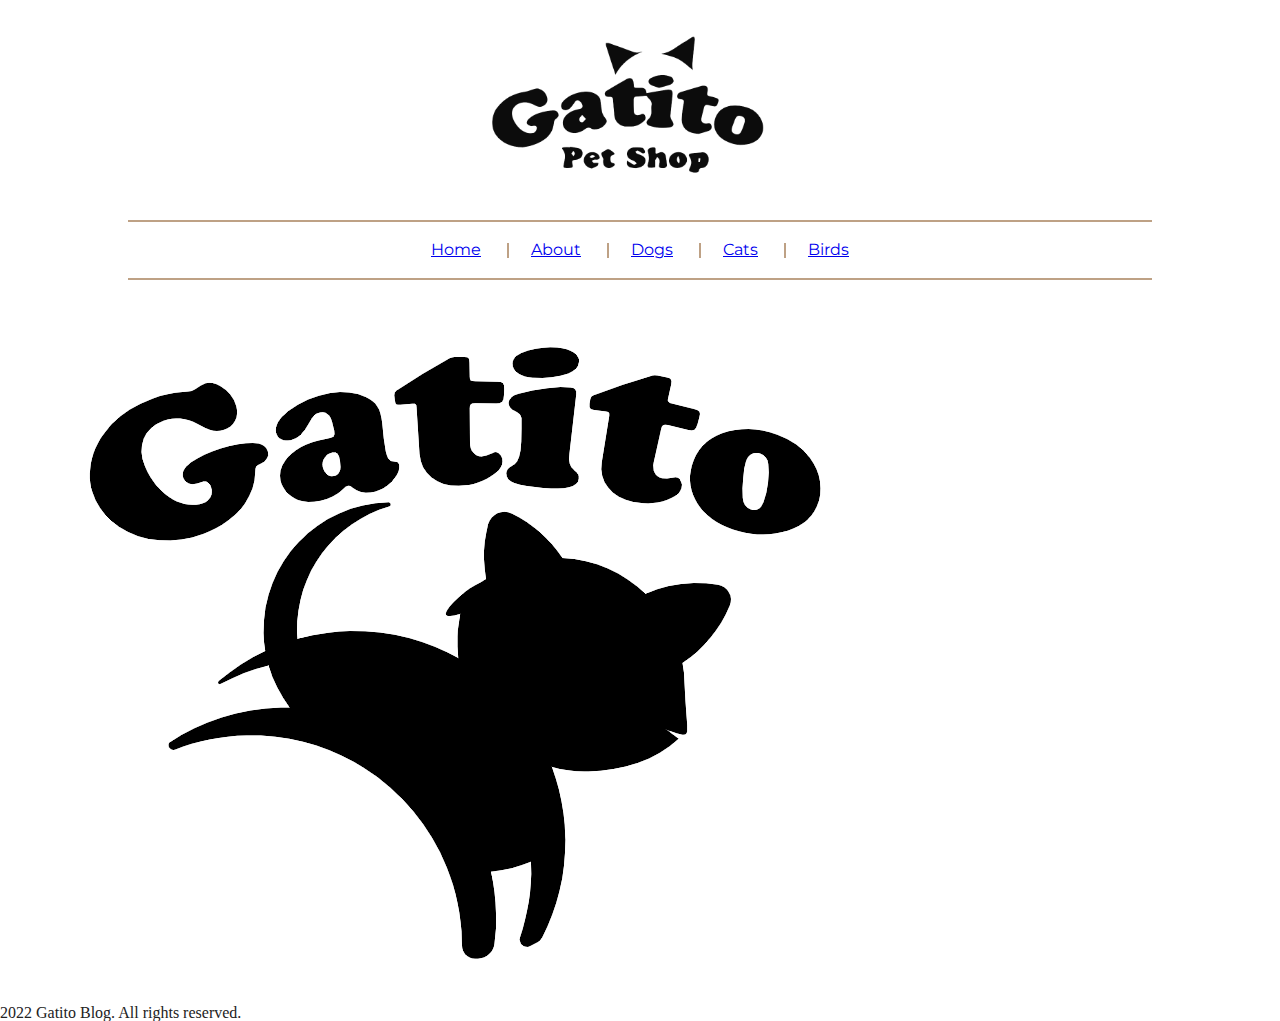
==== index.html @ c3f66294 "Added footer base" ====
<!DOCTYPE html>
<html lang="en">

<head>
  <meta charset="UTF-8">
  <meta http-equiv="X-UA-Compatible" content="IE=edge">
  <meta name="viewport" content="width=device-width, initial-scale=1.0">

  <!-- import Styles -->
  <link rel="stylesheet" href="./css/reset.css">
  <link rel="stylesheet" href="./css/style.css">

  <!-- import Font -->
  <link rel="preconnect" href="https://fonts.googleapis.com">
  <link rel="preconnect" href="https://fonts.gstatic.com" crossorigin>
  <link href="https://fonts.googleapis.com/css2?family=Montserrat:ital,wght@0,400;0,700;1,400;1,700&display=swap"
    rel="stylesheet">

  <title>Gatito Petshop</title>
</head>

<body>
  <!-- Start Header -->
  <header class="gt-header">
    <figure class="gt-header__logo">
      <img src="./assets/img/logo.png" alt="Logo gatito" class="gt-header__img">
    </figure>
    <nav class="gt-header__menu gt-menu">
      <ul class="gt-menu__list">
        <li class="gt-menu__links"><a href="./index.html" class="gt-menu__link">Home</a></li>
        <li class="gt-menu__links"><a href="./index.html" class="gt-menu__link">About</a></li>
        <li class="gt-menu__links"><a href="./index.html" class="gt-menu__link">Dogs</a></li>
        <li class="gt-menu__links"><a href="./index.html" class="gt-menu__link">Cats</a></li>
        <li class="gt-menu__links"><a href="./index.html" class="gt-menu__link">Birds</a></li>
      </ul>
    </nav>
  </header>
  <!-- End Header -->

  <!-- Start Footer -->
  <footer class="gt-footer">
    <img src="./assets/img/footer-logo.png" alt="Footer logo" class="gt-footer__logo">
    <p class="gt-footer__txt">2022 Gatito Blog. All rights reserved.</p>
  </footer>
  <!-- End Footer -->

</body>

</html>
---- css/style.css ----
body {
  background-color: var(--beige-light);
  color: #222222;
}

.gt-header {
  font-family: "Montserrat", sans-serif;
}

.gt-header__logo {
  text-align: center;
}

.gt-header__logo .gt-header__img {
  max-width: 350px;
}

.gt-header__menu .gt-menu__list {
  display: flex;
  justify-content: center;
  border-top: 2px solid #bea185;
  border-bottom: 2px solid #bea185;
  margin: 0 auto;
  width: 80%;
  padding: 20px 0;
}

.gt-header__menu .gt-menu__list .gt-menu__links {
  position: relative;
}

.gt-header__menu .gt-menu__list .gt-menu__links:not(:last-child)::after {
  content: "";
  position: absolute;
  top: 0;
  bottom: 0;
  right: -3px;
  margin: auto;
  height: 15px;
  width: 2px;
  background-color: #bea185;
}

.gt-header__menu .gt-menu__list .gt-menu__links .gt-menu__link {
  padding: 0 25px;
}

.gt-header__menu .gt-menu__list .gt-menu__links .gt-menu__link:hover {
  color: #030eda;
}

/*# sourceMappingURL=style.css.map */
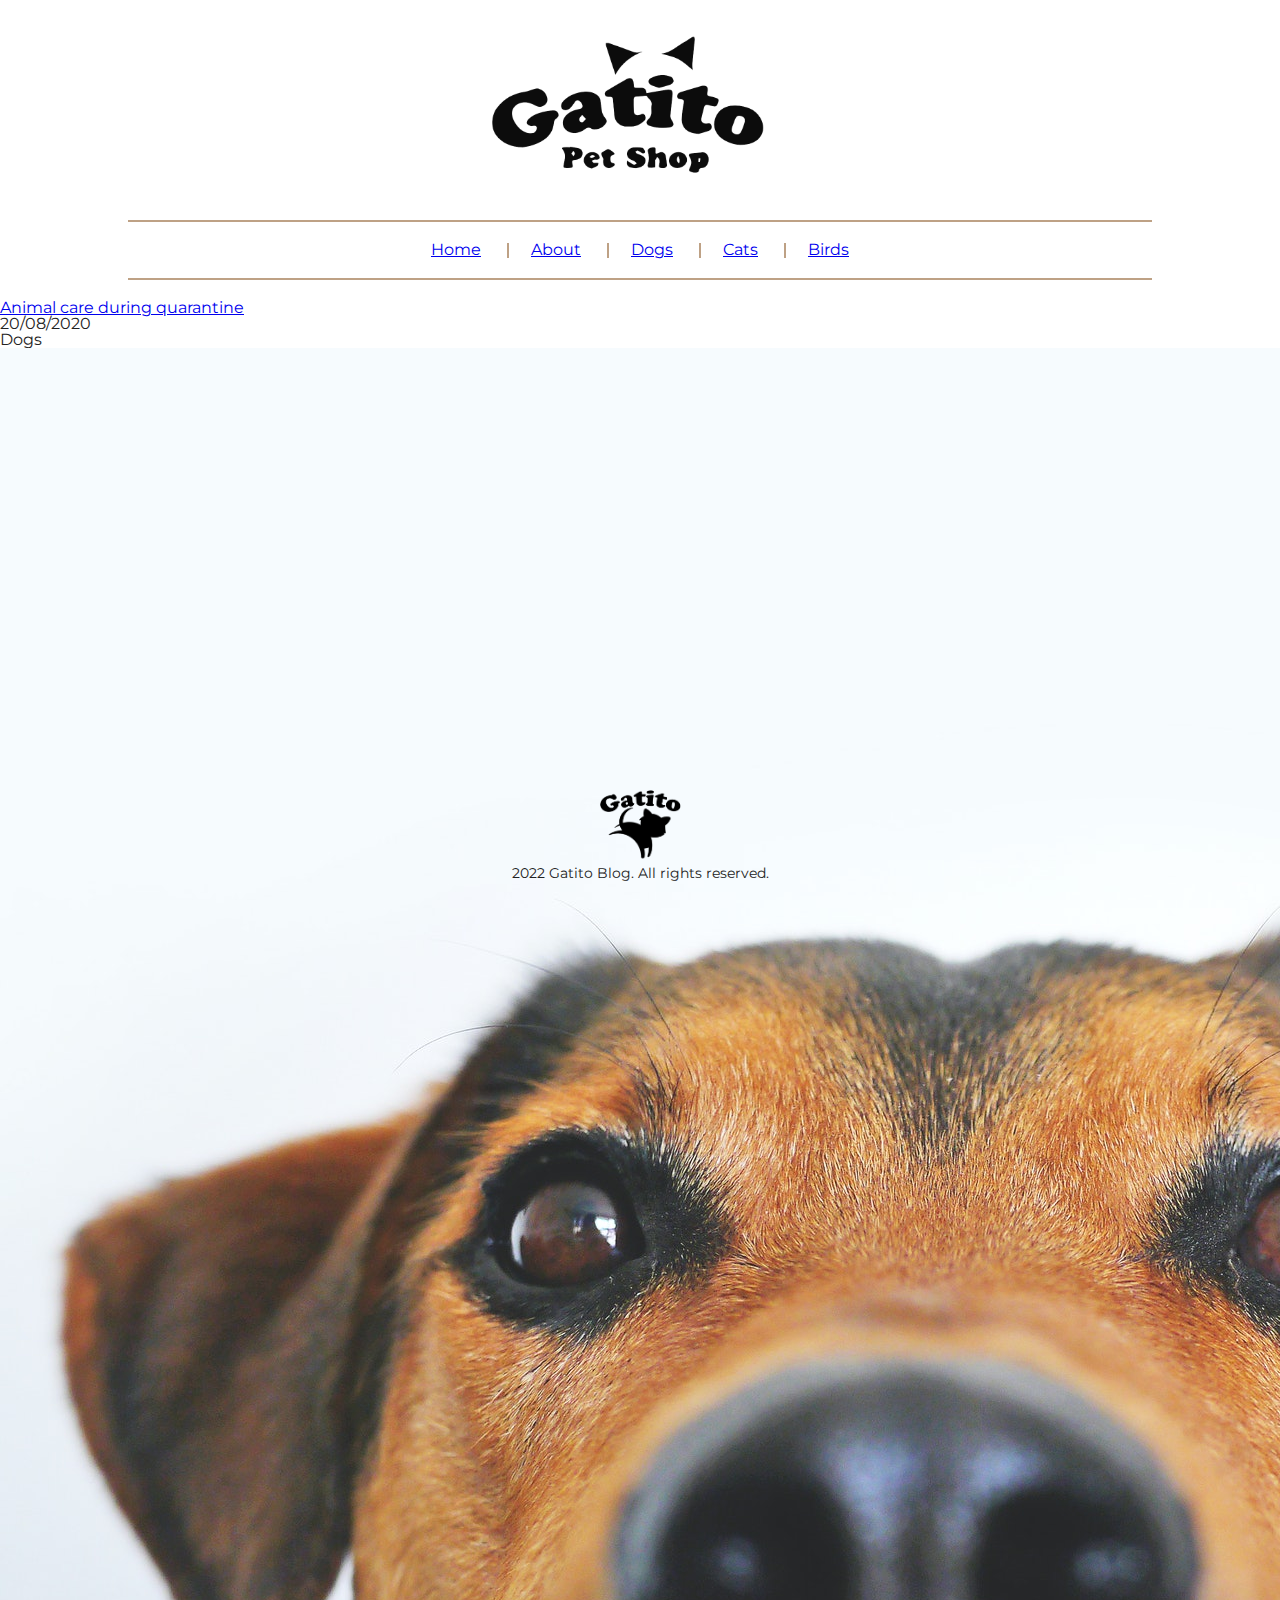
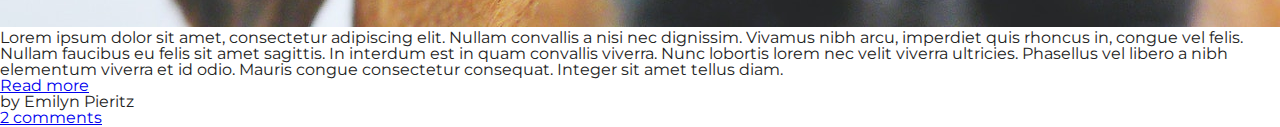
==== commit d5e9f3d0: "Added article html" ====
--- a/index.html
+++ b/index.html
@@ -37,6 +37,33 @@
   </header>
   <!-- End Header -->
 
+  <!-- Start -->
+  <man class="gt-main">
+    <div class="gt-main__content">
+      <article class="gt-main__post">
+        <a href="#" class="gt-main__title">Animal care during quarantine</a>
+        <div class="gt-main__subtitle">
+          <p class="gt-main__date">20/08/2020</p>
+          <p class="gt-main__tag">Dogs</p>
+        </div>
+        <div class="gt-main_details">
+          <img src="./assets/img/dog.jpg" alt="dog" class="gt_main__img">
+          <p class="gt-main__description">Lorem ipsum dolor sit amet, consectetur adipiscing elit. Nullam convallis a nisi nec dignissim. Vivamus nibh arcu, imperdiet quis rhoncus in, congue vel felis. Nullam faucibus eu felis sit amet sagittis. In interdum est in quam convallis viverra. Nunc lobortis lorem nec velit viverra ultricies. Phasellus vel libero a nibh elementum viverra et id odio. Mauris congue consectetur consequat. Integer sit amet tellus diam.</p>
+          <a href="#" class="gt-main__btn">Read more</a>
+          <div class="gt-main__info">
+            <div class="gt-main__author">
+              <p class="gt-main__p">by Emilyn Pieritz</p>
+            </div>
+            <div class="gt-main__comments">
+              <a href="#" class="gt-main__a"> 2 comments</a>
+            </div>
+          </div>
+        </div>
+      </article>
+    </div>
+  </man>
+  <!-- End -->
+
   <!-- Start Footer -->
   <footer class="gt-footer">
     <img src="./assets/img/footer-logo.png" alt="Footer logo" class="gt-footer__logo">
--- a/css/style.css
+++ b/css/style.css
@@ -1,21 +1,22 @@
 body {
   background-color: var(--beige-light);
   color: #222222;
-}
-
-.gt-header {
   font-family: "Montserrat", sans-serif;
 }
 
+/* ----------------
+ ----- HEADER -----
+ ------------------ */
+.gt-header {
+  margin-bottom: 20px;
+}
 .gt-header__logo {
   text-align: center;
 }
-
-.gt-header__logo .gt-header__img {
+.gt-header__img {
   max-width: 350px;
 }
-
-.gt-header__menu .gt-menu__list {
+.gt-header .gt-menu__list {
   display: flex;
   justify-content: center;
   border-top: 2px solid #bea185;
@@ -24,12 +25,10 @@
   width: 80%;
   padding: 20px 0;
 }
-
-.gt-header__menu .gt-menu__list .gt-menu__links {
+.gt-header .gt-menu__links {
   position: relative;
 }
-
-.gt-header__menu .gt-menu__list .gt-menu__links:not(:last-child)::after {
+.gt-header .gt-menu__links:not(:last-child)::after {
   content: "";
   position: absolute;
   top: 0;
@@ -40,13 +39,38 @@
   width: 2px;
   background-color: #bea185;
 }
-
-.gt-header__menu .gt-menu__list .gt-menu__links .gt-menu__link {
+.gt-header .gt-menu__link {
   padding: 0 25px;
 }
-
-.gt-header__menu .gt-menu__list .gt-menu__links .gt-menu__link:hover {
+.gt-header .gt-menu__link:hover {
   color: #030eda;
 }
 
+/* -------------------
+----- END HEADER -----
+---------------------- */
+/* ----------------
+ ----- FOOTER -----
+ ------------------ */
+.gt-footer {
+  text-align: center;
+  padding: 20px 0;
+  /* Position footer on bottom */
+  position: absolute;
+  bottom: 0;
+  left: 50%;
+  transform: translateX(-50%);
+}
+.gt-footer__logo {
+  max-width: 100px;
+}
+.gt-footer__txt {
+  margin: auto;
+  font-size: 14px;
+}
+
+/* --------------------
+ ----- END FOOTER -----
+ ---------------------- */
+
 /*# sourceMappingURL=style.css.map */
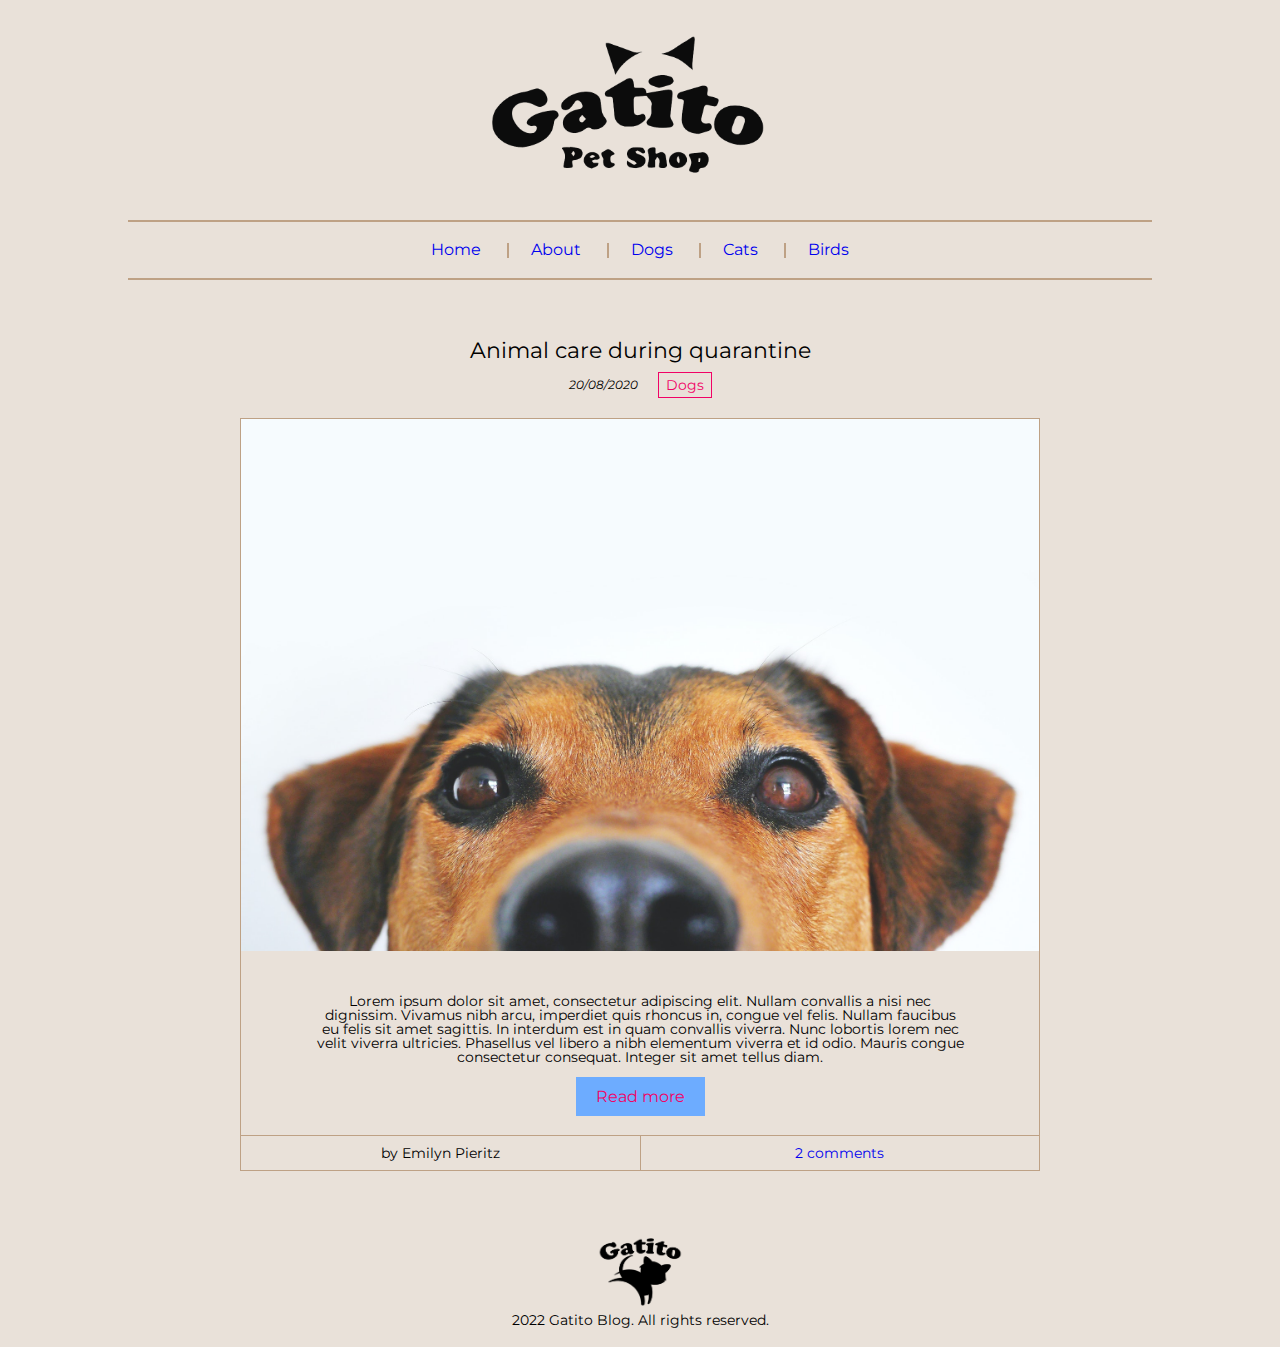
==== commit 3fd4e3db: "Adjusted name of some classes" ====
--- a/index.html
+++ b/index.html
@@ -37,8 +37,8 @@
   </header>
   <!-- End Header -->
 
-  <!-- Start -->
-  <man class="gt-main">
+  <!-- Start Main -->
+  <main class="gt-main">
     <div class="gt-main__content">
       <article class="gt-main__post">
         <a href="#" class="gt-main__title">Animal care during quarantine</a>
@@ -46,8 +46,8 @@
           <p class="gt-main__date">20/08/2020</p>
           <p class="gt-main__tag">Dogs</p>
         </div>
-        <div class="gt-main_details">
-          <img src="./assets/img/dog.jpg" alt="dog" class="gt_main__img">
+        <div class="gt-main__details">
+          <img src="./assets/img/dog.jpg" alt="dog" class="gt-main__img">
           <p class="gt-main__description">Lorem ipsum dolor sit amet, consectetur adipiscing elit. Nullam convallis a nisi nec dignissim. Vivamus nibh arcu, imperdiet quis rhoncus in, congue vel felis. Nullam faucibus eu felis sit amet sagittis. In interdum est in quam convallis viverra. Nunc lobortis lorem nec velit viverra ultricies. Phasellus vel libero a nibh elementum viverra et id odio. Mauris congue consectetur consequat. Integer sit amet tellus diam.</p>
           <a href="#" class="gt-main__btn">Read more</a>
           <div class="gt-main__info">
@@ -61,8 +61,8 @@
         </div>
       </article>
     </div>
-  </man>
-  <!-- End -->
+  </main>
+  <!-- End Main -->
 
   <!-- Start Footer -->
   <footer class="gt-footer">
--- a/css/style.css
+++ b/css/style.css
@@ -1,6 +1,6 @@
 body {
-  background-color: var(--beige-light);
-  color: #222222;
+  background-color: #e9e1d9;
+  color: #000000;
   font-family: "Montserrat", sans-serif;
 }
 
@@ -41,9 +41,10 @@
 }
 .gt-header .gt-menu__link {
   padding: 0 25px;
+  text-decoration: none;
 }
 .gt-header .gt-menu__link:hover {
-  color: #030eda;
+  color: #f10266;
 }
 
 /* -------------------
@@ -56,7 +57,7 @@
   text-align: center;
   padding: 20px 0;
   /* Position footer on bottom */
-  position: absolute;
+  position: relative;
   bottom: 0;
   left: 50%;
   transform: translateX(-50%);
@@ -72,5 +73,109 @@
 /* --------------------
  ----- END FOOTER -----
  ---------------------- */
+/* ---------------------
+----- MAIN SECTION -----
+------------------------ */
+.gt-main {
+  display: flex;
+  justify-content: center;
+  flex-wrap: wrap;
+}
+.gt-main__content {
+  width: 70%;
+  padding: 40px 8px;
+}
+.gt-main__post {
+  text-align: center;
+  max-width: 800px;
+  margin-left: auto;
+  margin-right: auto;
+}
+.gt-main__title {
+  text-decoration: none;
+  font-size: 22px;
+  color: #000000;
+  letter-spacing: 1.5;
+}
+.gt-main__title:hover {
+  color: #f10266;
+}
+.gt-main__subtitle {
+  display: flex;
+  justify-content: center;
+  align-items: center;
+  margin-top: 10px;
+  margin-bottom: 20px;
+}
+.gt-main__date {
+  margin: 0 10px;
+  font-size: 12px;
+  font-style: italic;
+}
+.gt-main__tag {
+  font-size: 14px;
+  padding: 5px 7px;
+  color: #f10266;
+  border: 1px solid #f10266;
+  margin: 0 10px;
+}
+.gt-main__details {
+  border: 1px solid #bea185;
+}
+.gt-main__img {
+  width: 100%;
+}
+.gt-main__description {
+  padding: 40px 0 25px;
+  max-width: 650px;
+  margin-left: auto;
+  margin-right: auto;
+  font-size: 14px;
+}
+.gt-main__btn {
+  text-decoration: none;
+  font-size: 16px;
+  letter-spacing: 1.5;
+  color: #f10266;
+  background-color: #6dacff;
+  padding: 10px 20px;
+  transition: 0.3s;
+}
+.gt-main__btn:hover {
+  color: #6dacff;
+  background-color: #f10266;
+}
+.gt-main__info {
+  display: flex;
+  justify-content: space-between;
+  align-items: center;
+  border-top: 1px solid #bea185;
+  margin-top: 30px;
+}
+.gt-main__author {
+  width: 50%;
+  border-right: 1px solid #bea185;
+}
+.gt-main__p {
+  font-size: 14px;
+  margin-top: 10px;
+  margin-bottom: 10px;
+}
+.gt-main__comments {
+  width: 50%;
+}
+.gt-main__a {
+  text-decoration: none;
+  font-size: 14px;
+  margin-top: 10px;
+  margin-bottom: 10px;
+}
+.gt-main__a:hover {
+  color: #f10266;
+}
+
+/* -------------------------
+----- END MAIN SECTION -----
+---------------------------- */
 
 /*# sourceMappingURL=style.css.map */
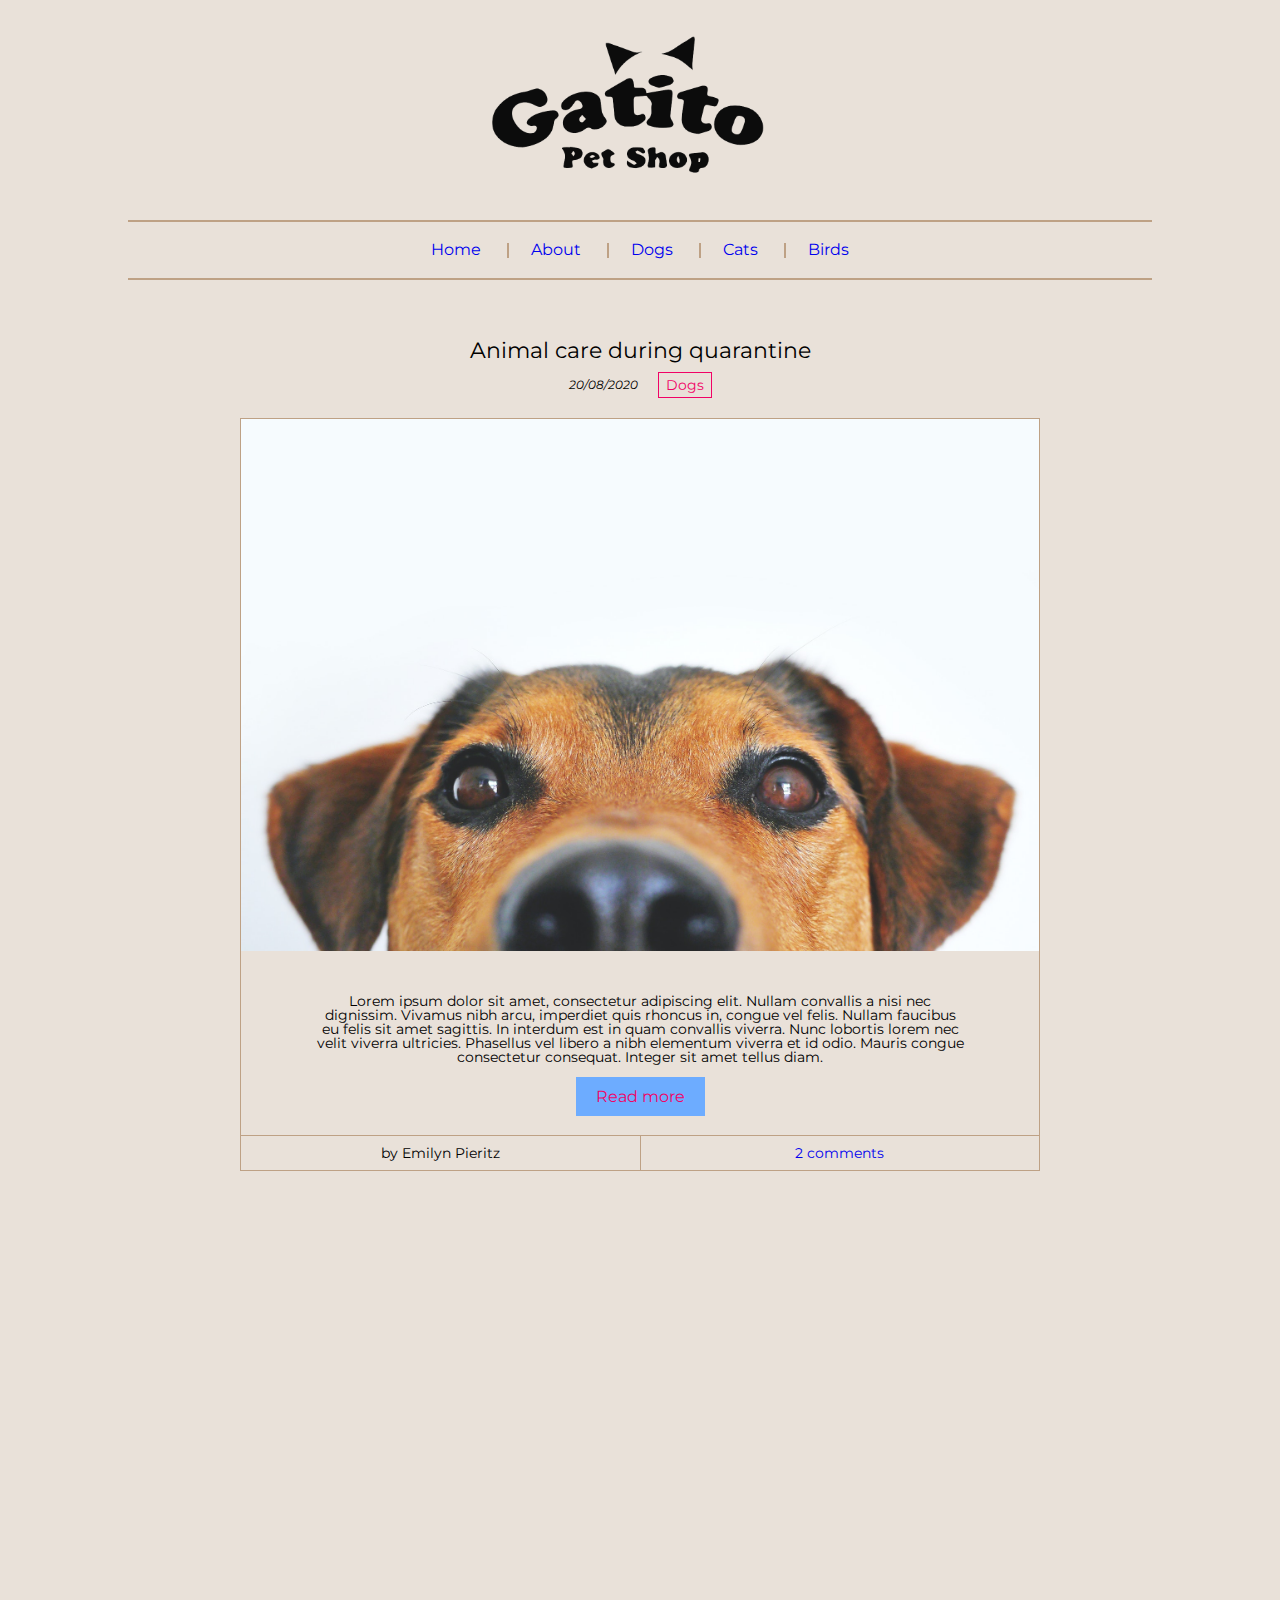
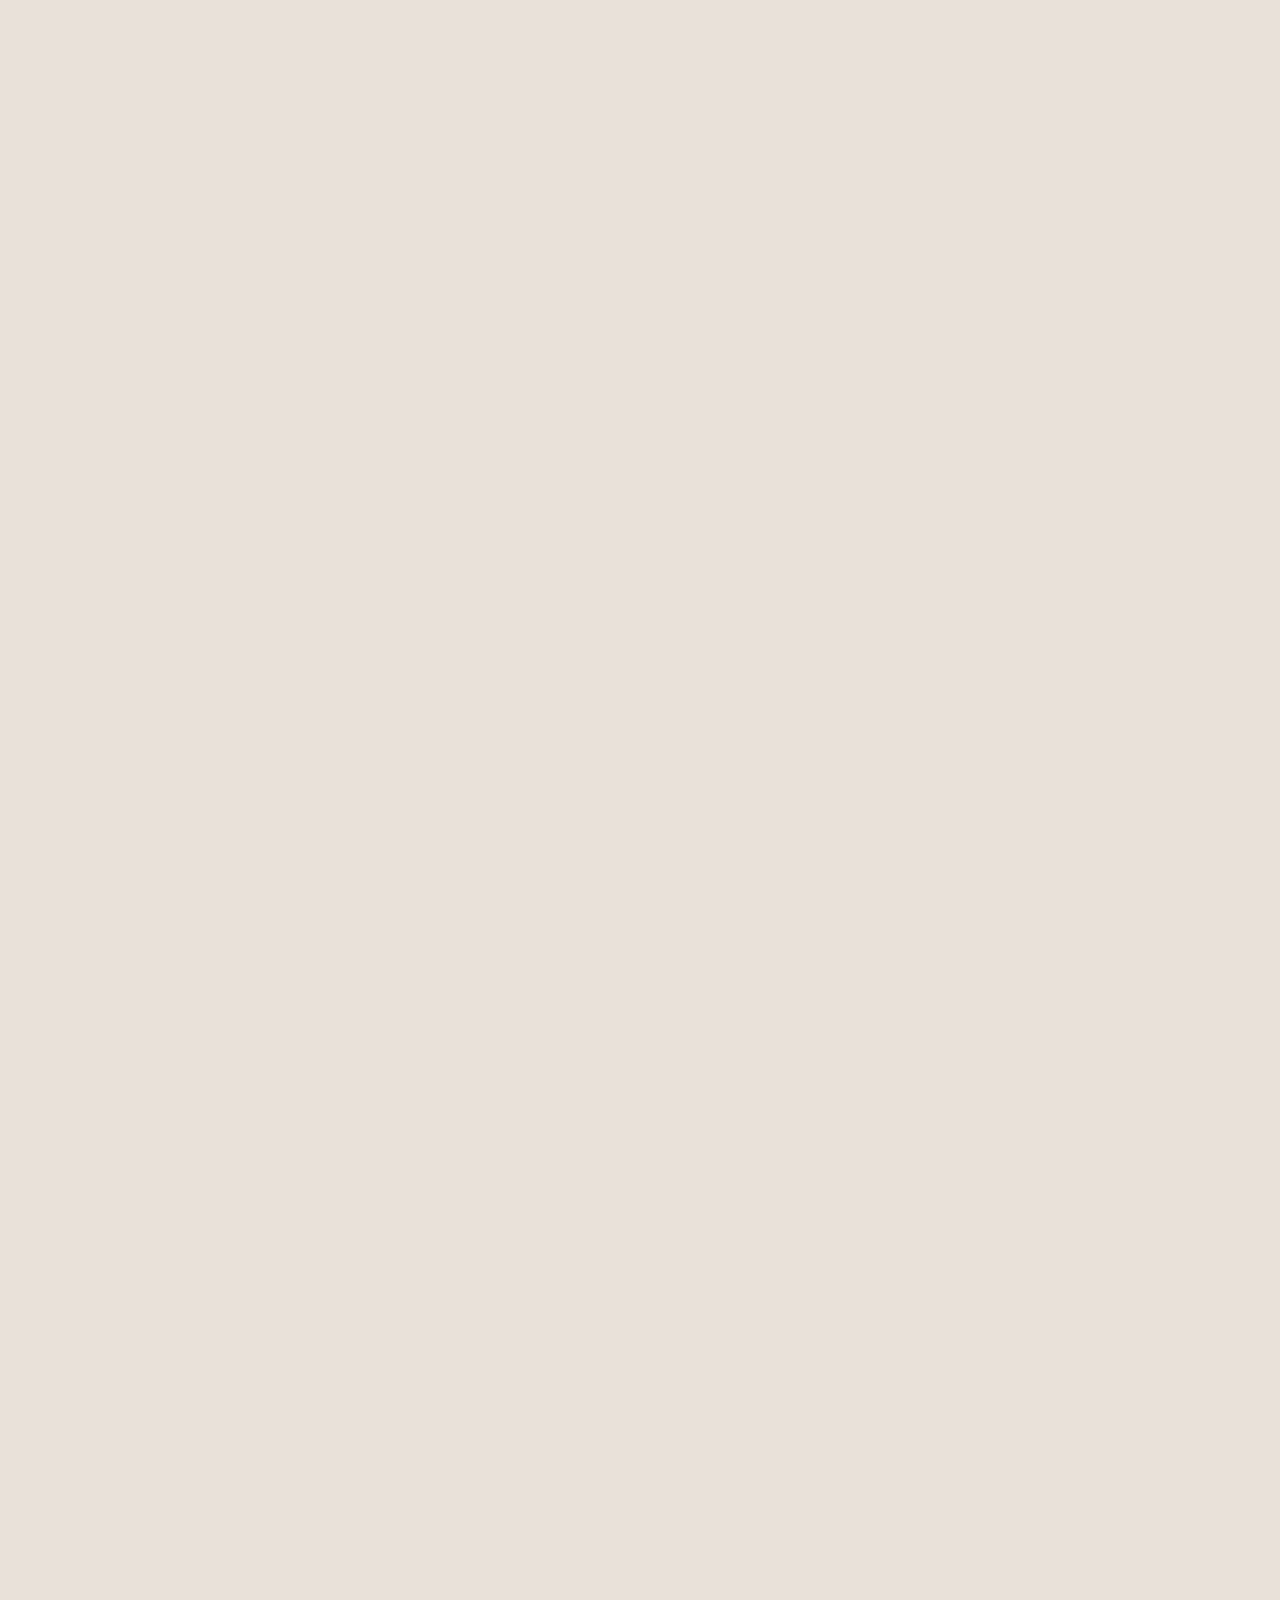
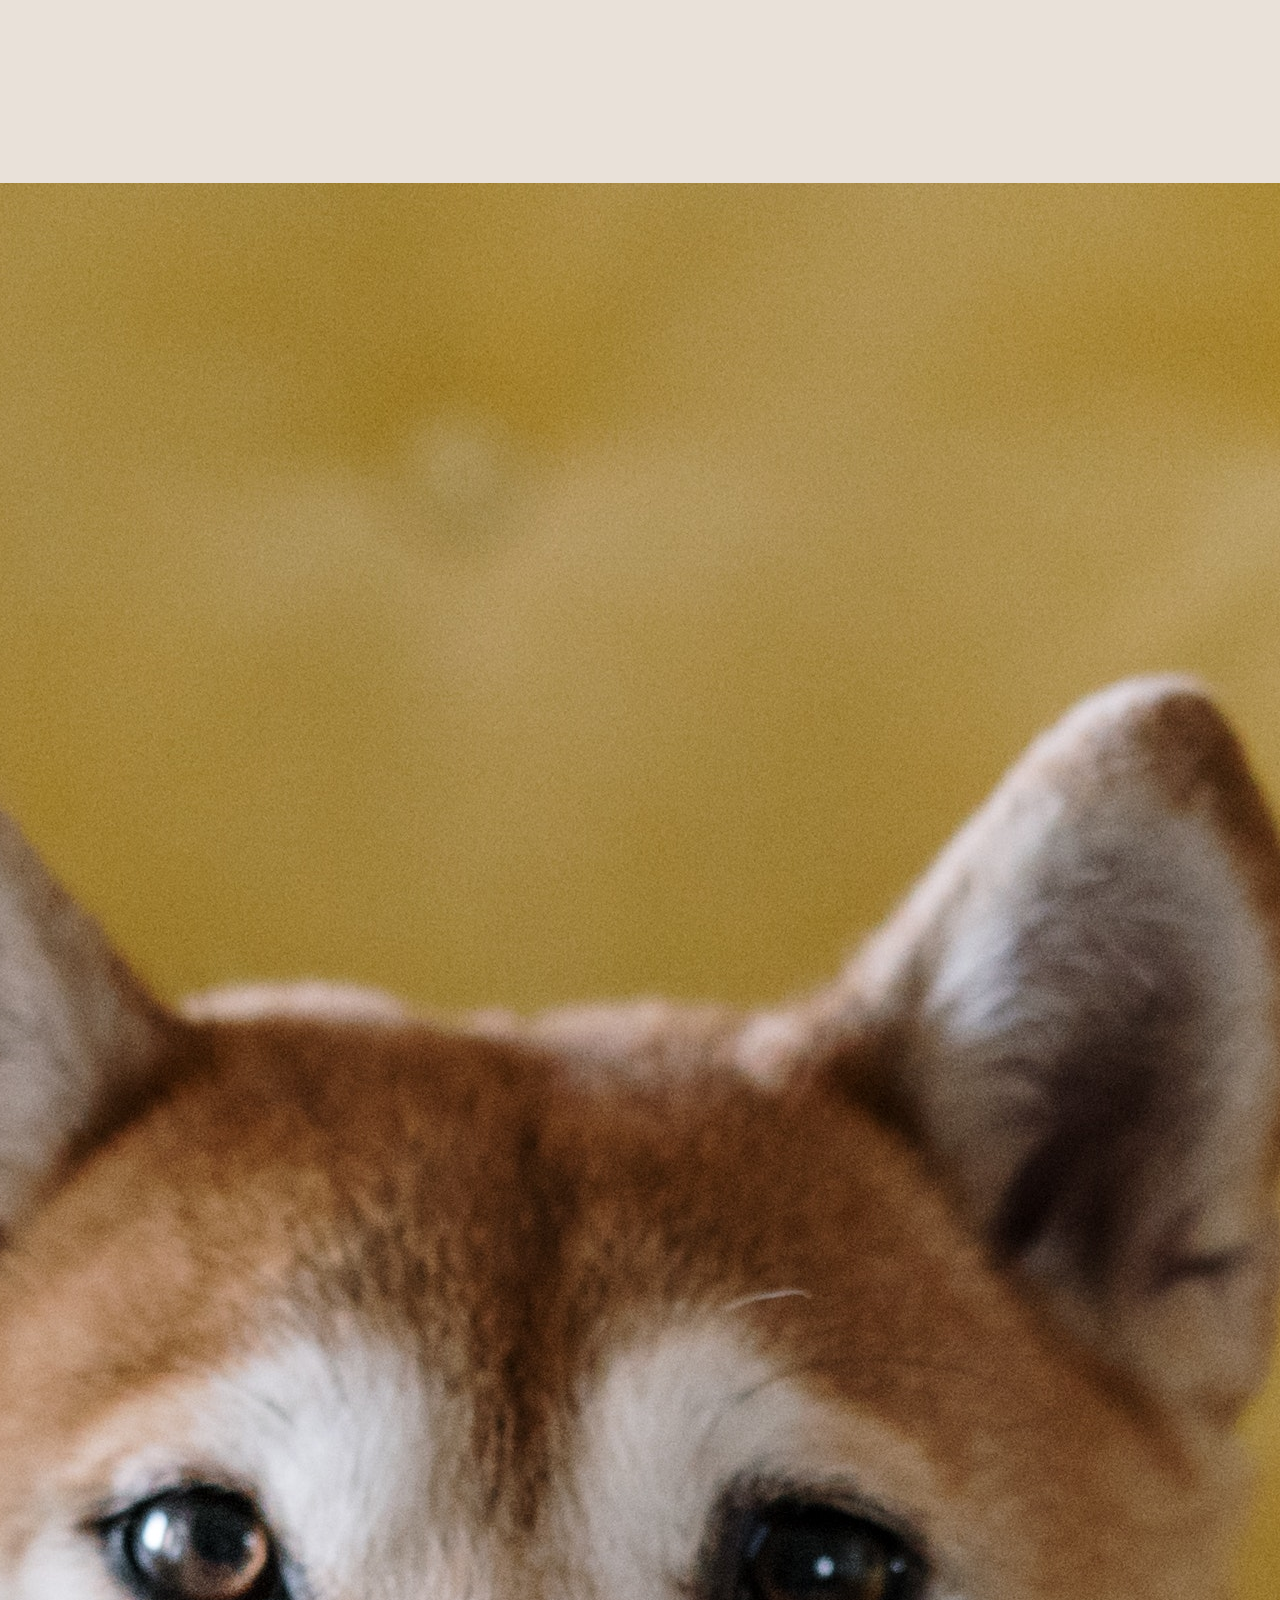
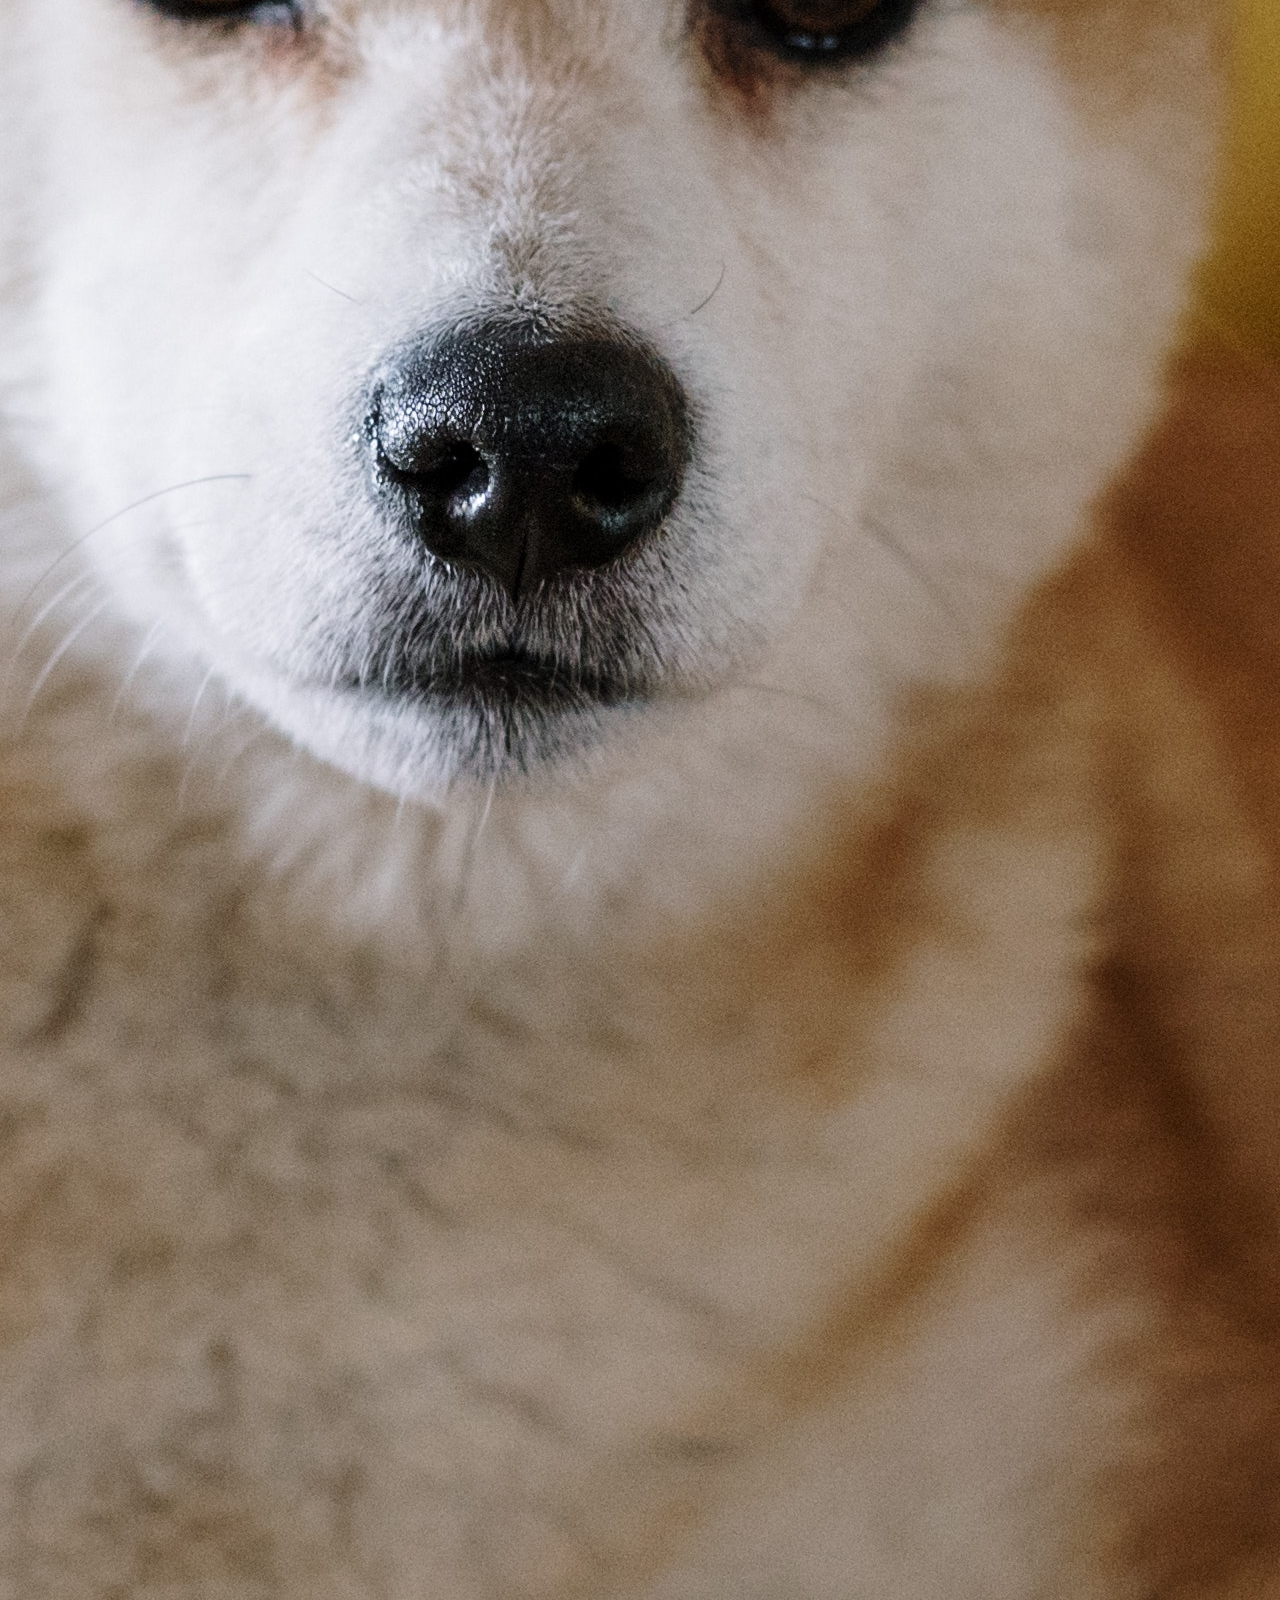
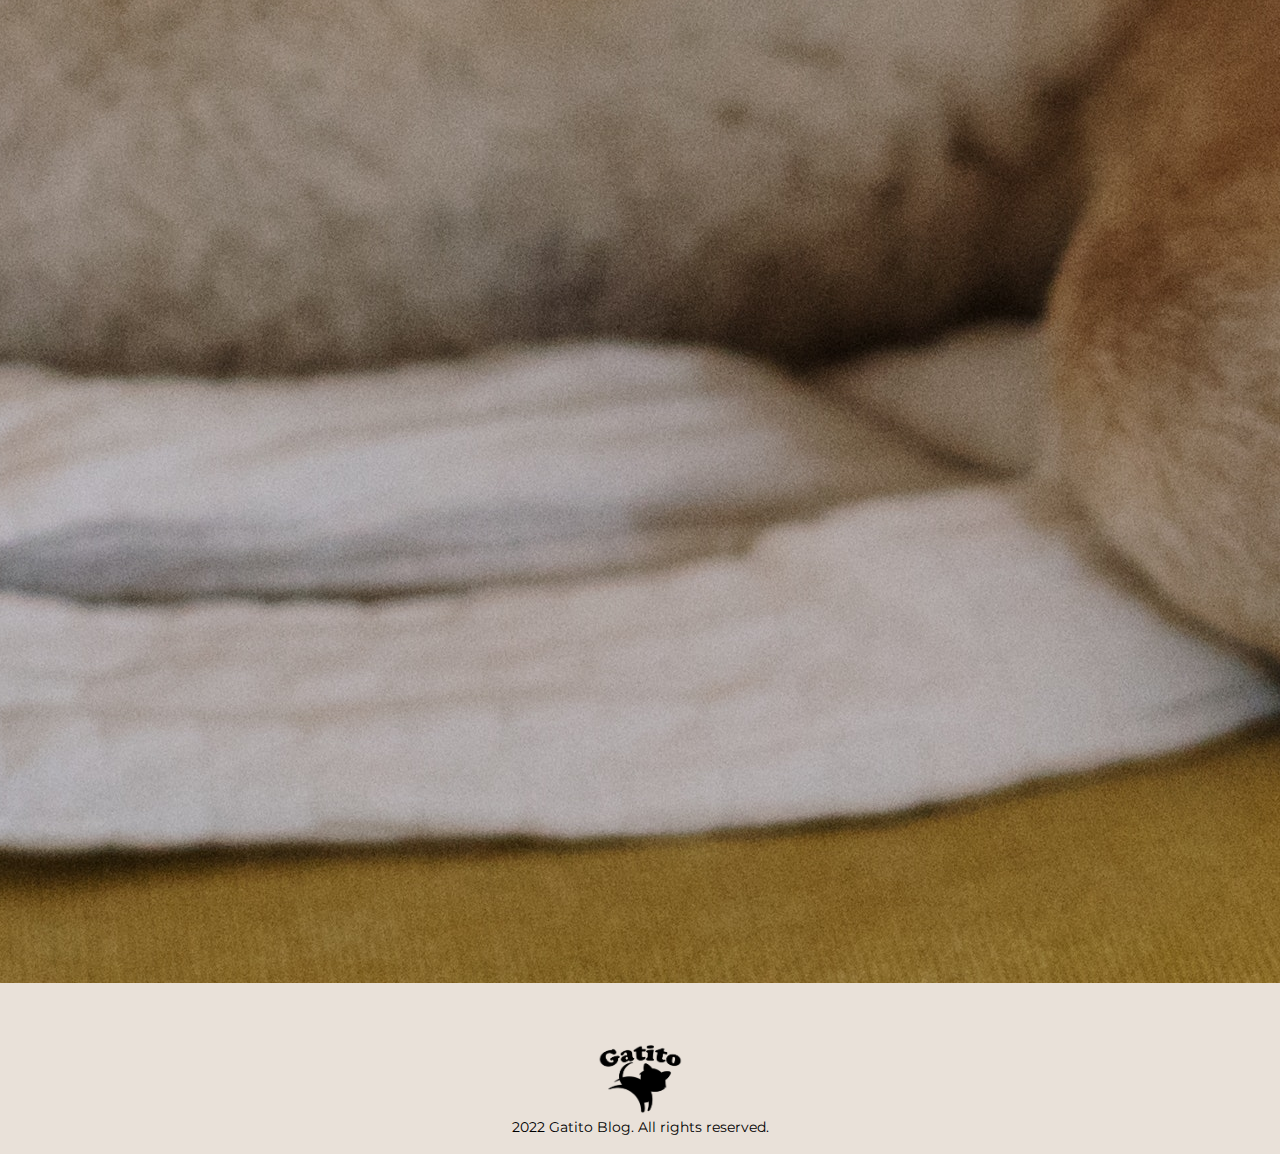
==== commit b0ca103f: "Added sidebar" ====
--- a/index.html
+++ b/index.html
@@ -9,6 +9,7 @@
   <!-- import Styles -->
   <link rel="stylesheet" href="./css/reset.css">
   <link rel="stylesheet" href="./css/style.css">
+  <link rel="stylesheet" href="./css/home.css">
 
   <!-- import Font -->
   <link rel="preconnect" href="https://fonts.googleapis.com">
@@ -16,7 +17,7 @@
   <link href="https://fonts.googleapis.com/css2?family=Montserrat:ital,wght@0,400;0,700;1,400;1,700&display=swap"
     rel="stylesheet">
 
-  <title>Gatito Petshop</title>
+  <title>Gatito Blog</title>
 </head>
 
 <body>
@@ -28,7 +29,7 @@
     <nav class="gt-header__menu gt-menu">
       <ul class="gt-menu__list">
         <li class="gt-menu__links"><a href="./index.html" class="gt-menu__link">Home</a></li>
-        <li class="gt-menu__links"><a href="./index.html" class="gt-menu__link">About</a></li>
+        <li class="gt-menu__links"><a href="./about.html" class="gt-menu__link">About</a></li>
         <li class="gt-menu__links"><a href="./index.html" class="gt-menu__link">Dogs</a></li>
         <li class="gt-menu__links"><a href="./index.html" class="gt-menu__link">Cats</a></li>
         <li class="gt-menu__links"><a href="./index.html" class="gt-menu__link">Birds</a></li>
@@ -39,6 +40,7 @@
 
   <!-- Start Main -->
   <main class="gt-main">
+    <!-- Content -->
     <div class="gt-main__content">
       <article class="gt-main__post">
         <a href="#" class="gt-main__title">Animal care during quarantine</a>
@@ -61,6 +63,35 @@
         </div>
       </article>
     </div>
+    <!-- Sidebar -->
+    <div class="gt-main__sidebar gt-sidebar">
+      <aside class="gt-sidebar__top">
+        <p class="gt-sidebar__title">Top Posts</p>
+        <ul class="gt-sidebar__posts">
+          <li class="gt-sidebar__list">
+            <img src="./assets/img/cat.jpg" alt="Cat" class="gt-sidebar__img">
+            <div class="gt-sidebar__details">
+              <a href="./article.html" class="gt-sidebar__post-title">Adopting a cat: everything you need to know</a>
+              <p class="gt-sidebar__post-date">08/02/2022</p>
+            </div>
+          </li>
+          <li class="gt-sidebar__list">
+            <img src="./assets/img/adopt.jpg" alt="Dog" class="gt-sidebar__img">
+            <div class="gt-sidebar__details">
+              <a href="./article.html" class="gt-sidebar__post-title">Adopting a dog: everything you need to know</a>
+              <p class="gt-sidebar__post-date">06/02/2022</p>
+            </div>
+          </li>
+          <li class="gt-sidebar__list">
+            <img src="./assets/img/apartament-pet.jpg" alt="Dog" class="gt-sidebar__img">
+            <div class="gt-sidebar__details">
+              <a href="./article.html" class="gt-sidebar__post-title">Apartment pets: the extra care we need</a>
+              <p class="gt-sidebar__post-date">04/02/2022</p>
+            </div>
+          </li>
+        </ul>
+      </aside>
+    </div>
   </main>
   <!-- End Main -->
 
--- a/css/style.css
+++ b/css/style.css
@@ -73,109 +73,5 @@
 /* --------------------
  ----- END FOOTER -----
  ---------------------- */
-/* ---------------------
------ MAIN SECTION -----
------------------------- */
-.gt-main {
-  display: flex;
-  justify-content: center;
-  flex-wrap: wrap;
-}
-.gt-main__content {
-  width: 70%;
-  padding: 40px 8px;
-}
-.gt-main__post {
-  text-align: center;
-  max-width: 800px;
-  margin-left: auto;
-  margin-right: auto;
-}
-.gt-main__title {
-  text-decoration: none;
-  font-size: 22px;
-  color: #000000;
-  letter-spacing: 1.5;
-}
-.gt-main__title:hover {
-  color: #f10266;
-}
-.gt-main__subtitle {
-  display: flex;
-  justify-content: center;
-  align-items: center;
-  margin-top: 10px;
-  margin-bottom: 20px;
-}
-.gt-main__date {
-  margin: 0 10px;
-  font-size: 12px;
-  font-style: italic;
-}
-.gt-main__tag {
-  font-size: 14px;
-  padding: 5px 7px;
-  color: #f10266;
-  border: 1px solid #f10266;
-  margin: 0 10px;
-}
-.gt-main__details {
-  border: 1px solid #bea185;
-}
-.gt-main__img {
-  width: 100%;
-}
-.gt-main__description {
-  padding: 40px 0 25px;
-  max-width: 650px;
-  margin-left: auto;
-  margin-right: auto;
-  font-size: 14px;
-}
-.gt-main__btn {
-  text-decoration: none;
-  font-size: 16px;
-  letter-spacing: 1.5;
-  color: #f10266;
-  background-color: #6dacff;
-  padding: 10px 20px;
-  transition: 0.3s;
-}
-.gt-main__btn:hover {
-  color: #6dacff;
-  background-color: #f10266;
-}
-.gt-main__info {
-  display: flex;
-  justify-content: space-between;
-  align-items: center;
-  border-top: 1px solid #bea185;
-  margin-top: 30px;
-}
-.gt-main__author {
-  width: 50%;
-  border-right: 1px solid #bea185;
-}
-.gt-main__p {
-  font-size: 14px;
-  margin-top: 10px;
-  margin-bottom: 10px;
-}
-.gt-main__comments {
-  width: 50%;
-}
-.gt-main__a {
-  text-decoration: none;
-  font-size: 14px;
-  margin-top: 10px;
-  margin-bottom: 10px;
-}
-.gt-main__a:hover {
-  color: #f10266;
-}
-
-/* -------------------------
------ END MAIN SECTION -----
----------------------------- */
 
 /*# sourceMappingURL=style.css.map */
--- a/css/home.css
+++ b/css/home.css
@@ -0,0 +1,106 @@
+/* ---------------------
+ ----- MAIN SECTION -----
+ ------------------------ */
+.gt-main {
+  display: flex;
+  justify-content: center;
+  flex-wrap: wrap;
+}
+.gt-main__content {
+  width: 70%;
+  padding: 40px 8px;
+}
+.gt-main__post {
+  text-align: center;
+  max-width: 800px;
+  margin-left: auto;
+  margin-right: auto;
+}
+.gt-main__title {
+  text-decoration: none;
+  font-size: 22px;
+  color: #000000;
+  letter-spacing: 1.5;
+}
+.gt-main__title:hover {
+  color: #f10266;
+}
+.gt-main__subtitle {
+  display: flex;
+  justify-content: center;
+  align-items: center;
+  margin-top: 10px;
+  margin-bottom: 20px;
+}
+.gt-main__date {
+  margin: 0 10px;
+  font-size: 12px;
+  font-style: italic;
+}
+.gt-main__tag {
+  font-size: 14px;
+  padding: 5px 7px;
+  color: #f10266;
+  border: 1px solid #f10266;
+  margin: 0 10px;
+}
+.gt-main__details {
+  border: 1px solid #bea185;
+}
+.gt-main__img {
+  width: 100%;
+}
+.gt-main__description {
+  padding: 40px 0 25px;
+  max-width: 650px;
+  margin-left: auto;
+  margin-right: auto;
+  font-size: 14px;
+}
+.gt-main__btn {
+  text-decoration: none;
+  font-size: 16px;
+  letter-spacing: 1.5;
+  color: #f10266;
+  background-color: #6dacff;
+  padding: 10px 20px;
+  transition: 0.3s;
+}
+.gt-main__btn:hover {
+  color: #6dacff;
+  background-color: #f10266;
+}
+.gt-main__info {
+  display: flex;
+  justify-content: space-between;
+  align-items: center;
+  border-top: 1px solid #bea185;
+  margin-top: 30px;
+}
+.gt-main__author {
+  width: 50%;
+  border-right: 1px solid #bea185;
+}
+.gt-main__p {
+  font-size: 14px;
+  margin-top: 10px;
+  margin-bottom: 10px;
+}
+.gt-main__comments {
+  width: 50%;
+}
+.gt-main__a {
+  text-decoration: none;
+  font-size: 14px;
+  margin-top: 10px;
+  margin-bottom: 10px;
+}
+.gt-main__a:hover {
+  color: #f10266;
+}
+
+/* -------------------------
+----- END MAIN SECTION -----
+---------------------------- */
+
+/*# sourceMappingURL=home.css.map */
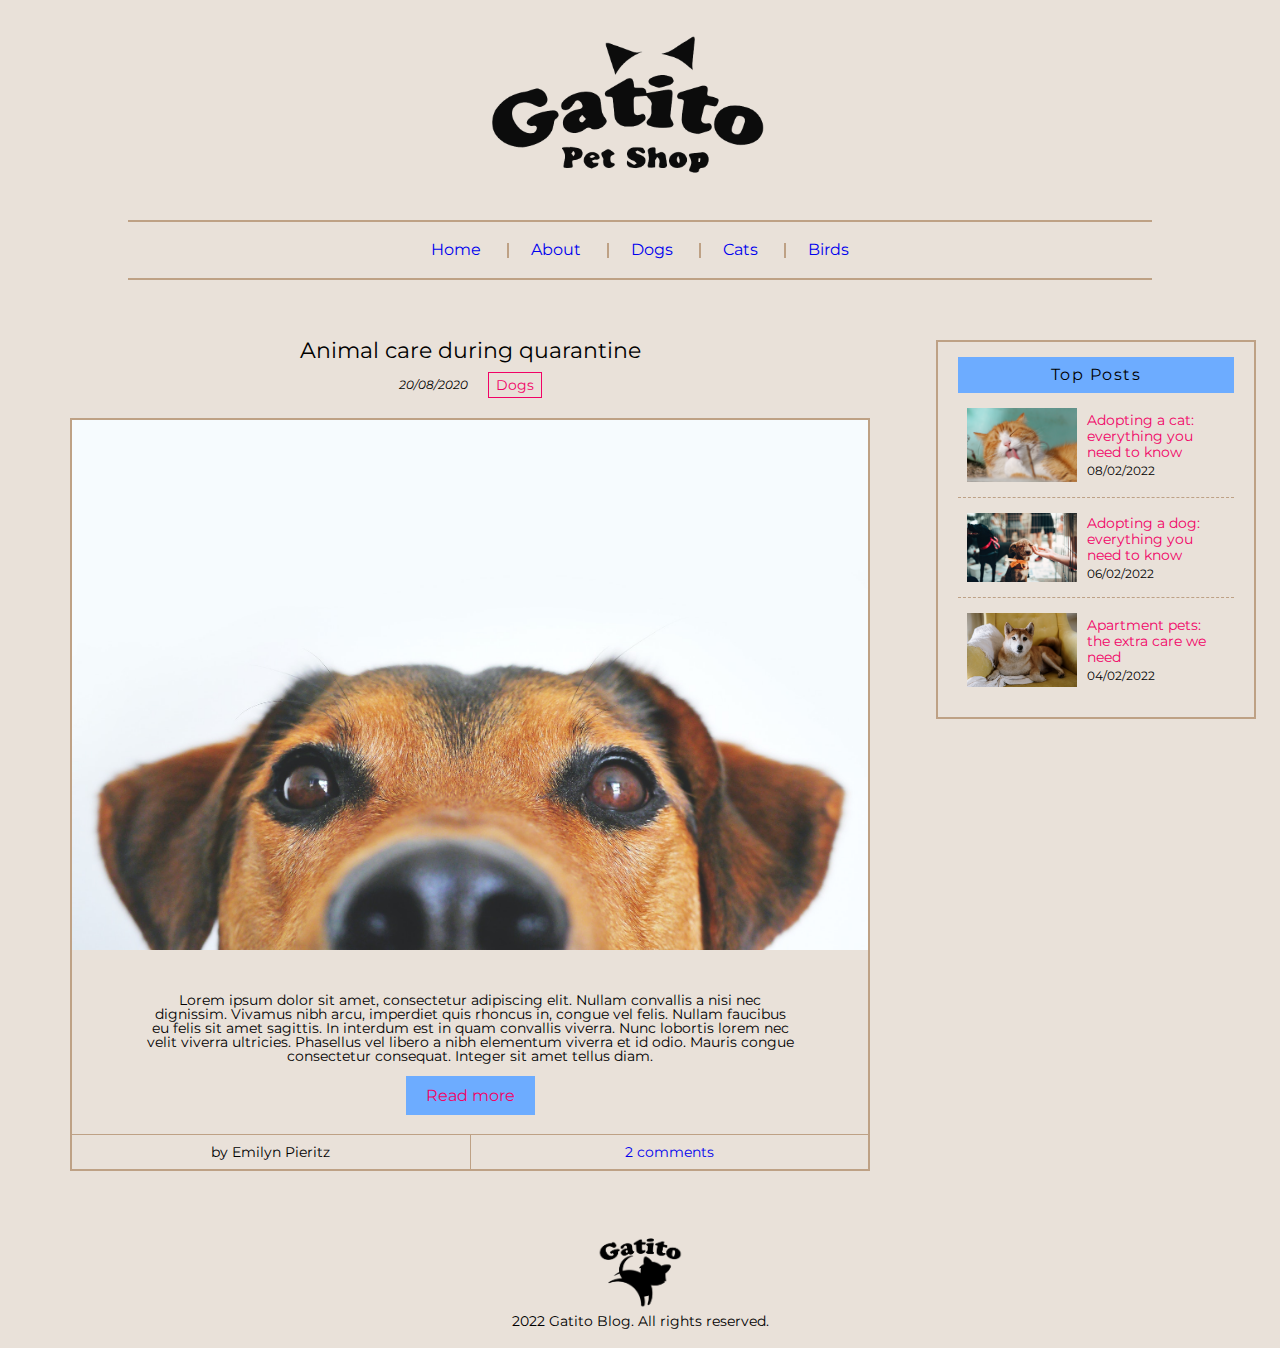
==== commit 77b828dd: "Added article link in post" ====
--- a/index.html
+++ b/index.html
@@ -43,7 +43,7 @@
     <!-- Content -->
     <div class="gt-main__content">
       <article class="gt-main__post">
-        <a href="#" class="gt-main__title">Animal care during quarantine</a>
+        <a href="./article.html" class="gt-main__title">Animal care during quarantine</a>
         <div class="gt-main__subtitle">
           <p class="gt-main__date">20/08/2020</p>
           <p class="gt-main__tag">Dogs</p>
--- a/css/home.css
+++ b/css/home.css
@@ -1,10 +1,24 @@
+.gt-main .gt-sidebar__post-title {
+  text-decoration: none;
+}
+
+.gt-main .gt-sidebar__post-title:hover {
+  text-decoration: underline;
+}
+
 /* ---------------------
- ----- MAIN SECTION -----
- ------------------------ */
+----- MAIN SECTION -----
+------------------------ */
 .gt-main {
   display: flex;
   justify-content: center;
   flex-wrap: wrap;
+  /* ---------------------
+  ----- SIDEBAR -----
+  ------------------------ */
+  /* -------------------------
+  ----- END SIDEBAR -----
+  ---------------------------- */
 }
 .gt-main__content {
   width: 70%;
@@ -45,7 +59,7 @@
   margin: 0 10px;
 }
 .gt-main__details {
-  border: 1px solid #bea185;
+  border: 2px solid #bea185;
 }
 .gt-main__img {
   width: 100%;
@@ -98,6 +112,51 @@
 .gt-main__a:hover {
   color: #f10266;
 }
+.gt-main__sidebar {
+  width: 25%;
+  padding: 40px 10px;
+}
+.gt-main .gt-sidebar__top {
+  border: 2px solid #bea185;
+  padding: 15px 20px;
+}
+.gt-main .gt-sidebar__title {
+  background-color: #6dacff;
+  text-align: center;
+  padding: 10px 20px;
+  margin: 0;
+  letter-spacing: 1.5px;
+}
+.gt-main .gt-sidebar__posts {
+  margin: 0;
+  padding: 0;
+  list-style: none;
+}
+.gt-main .gt-sidebar__list {
+  display: flex;
+  justify-content: center;
+  flex-wrap: wrap;
+  align-items: center;
+  padding: 15px 0;
+}
+.gt-main .gt-sidebar__list:not(:last-child) {
+  border-bottom: 1px dashed #bea185;
+}
+.gt-main .gt-sidebar__img {
+  width: 40%;
+}
+.gt-main .gt-sidebar__details {
+  width: 50%;
+  padding-left: 10px;
+}
+.gt-main .gt-sidebar__post-title {
+  font-size: 14px;
+  color: #f10266;
+}
+.gt-main .gt-sidebar__post-date {
+  font-size: 12px;
+  margin: 5px 0 0 0;
+}
 
 /* -------------------------
 ----- END MAIN SECTION -----
